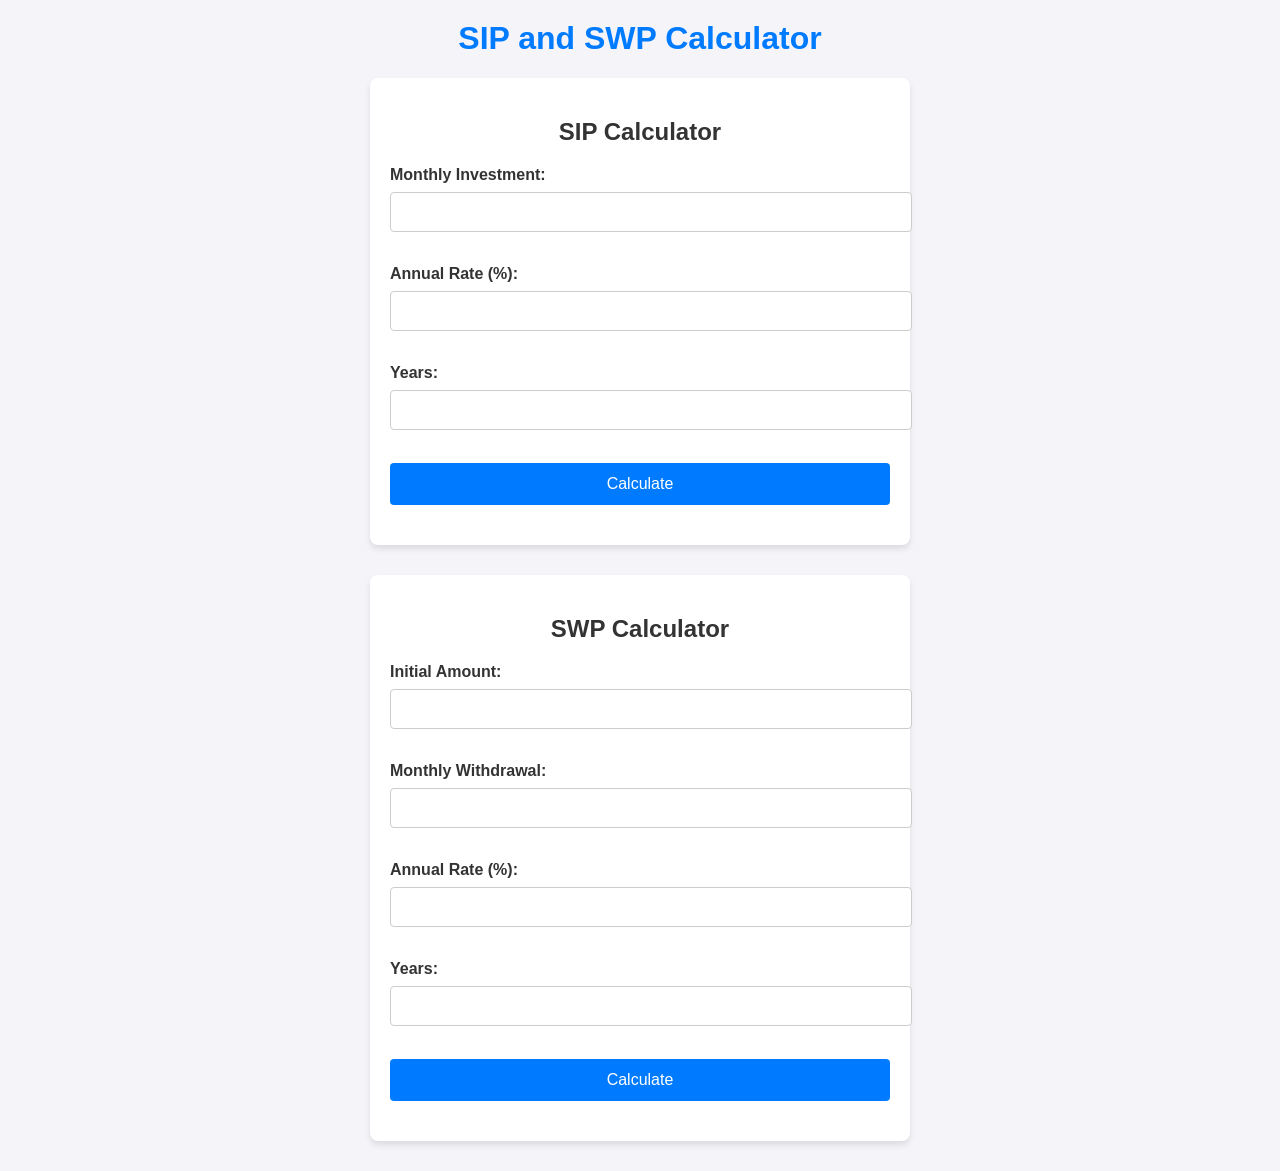
==== index.html @ c5daf8e5 "Update index.html" ====
<!DOCTYPE html>
<html lang="en">
<head>
    <meta charset="UTF-8">
    <meta name="viewport" content="width=device-width, initial-scale=1.0">
    <title>SIP and SWP Calculator</title>
    <style>
        /* Paste the CSS code here */
        body {
            font-family: Arial, sans-serif;
            background-color: #f4f4f9;
            color: #333;
            margin: 0;
            padding: 0;
            display: flex;
            flex-direction: column;
            align-items: center;
            min-height: 100vh;
        }

        h1 {
            text-align: center;
            color: #007BFF;
            margin-top: 20px;
        }

        h2 {
            text-align: center;
            color: #333;
            margin-bottom: 20px;
        }

        .calculator {
            background-color: #fff;
            padding: 20px;
            border-radius: 8px;
            box-shadow: 0 4px 6px rgba(0, 0, 0, 0.1);
            width: 100%;
            max-width: 500px;
            margin-bottom: 30px;
        }

        label {
            display: block;
            margin-bottom: 8px;
            font-weight: bold;
        }

        input[type="number"] {
            width: 100%;
            padding: 10px;
            margin-bottom: 15px;
            border: 1px solid #ccc;
            border-radius: 4px;
            font-size: 16px;
        }

        button {
            width: 100%;
            padding: 12px;
            background-color: #007BFF;
            color: #fff;
            border: none;
            border-radius: 4px;
            font-size: 16px;
            cursor: pointer;
            transition: background-color 0.3s ease;
        }

        button:hover {
            background-color: #0056b3;
        }

        p {
            text-align: center;
            font-size: 18px;
            margin-top: 20px;
            color: #28a745;
        }
    </style>
</head>
<body>
    <h1>SIP and SWP Calculator</h1>

    <!-- SIP Calculator -->
    <div class="calculator">
        <h2>SIP Calculator</h2>
        <form id="sip-form">
            <label for="monthly-investment">Monthly Investment:</label>
            <input type="number" id="monthly-investment"><br><br>
            <label for="annual-rate">Annual Rate (%):</label>
            <input type="number" id="annual-rate"><br><br>
            <label for="years">Years:</label>
            <input type="number" id="years"><br><br>
            <button type="button" onclick="calculateSIP()">Calculate</button>
        </form>
        <p id="sip-result"></p>
    </div>

    <!-- SWP Calculator -->
    <div class="calculator">
        <h2>SWP Calculator</h2>
        <form id="swp-form">
            <label for="initial-amount">Initial Amount:</label>
            <input type="number" id="initial-amount"><br><br>
            <label for="monthly-withdrawal">Monthly Withdrawal:</label>
            <input type="number" id="monthly-withdrawal"><br><br>
            <label for="annual-rate-swp">Annual Rate (%):</label>
            <input type="number" id="annual-rate-swp"><br><br>
            <label for="years-swp">Years:</label>
            <input type="number" id="years-swp"><br><br>
            <button type="button" onclick="calculateSWP()">Calculate</button>
        </form>
        <p id="swp-result"></p>
    </div>

    <script>
        function calculateSIP() {
            const monthlyInvestment = parseFloat(document.getElementById('monthly-investment').value);
            const annualRate = parseFloat(document.getElementById('annual-rate').value) / 100;
            const years = parseInt(document.getElementById('years').value);

            const months = years * 12;
            const monthlyRate = annualRate / 12;
            const futureValue = monthlyInvestment * (((1 + monthlyRate) ** months - 1) / monthlyRate) * (1 + monthlyRate);

            document.getElementById('sip-result').innerText = 'Future value of your SIP investment: ₹' + futureValue.toFixed(2);
        }

        function calculateSWP() {
            const initialAmount = parseFloat(document.getElementById('initial-amount').value);
            const monthlyWithdrawal = parseFloat(document.getElementById('monthly-withdrawal').value);
            const annualRate = parseFloat(document.getElementById('annual-rate-swp').value) / 100;
            const years = parseInt(document.getElementById('years-swp').value);

            let remainingCorpus = initialAmount;
            const months = years * 12;
            const monthlyRate = annualRate / 12;

            for (let i = 0; i < months; i++) {
                remainingCorpus = remainingCorpus * (1 + monthlyRate) - monthlyWithdrawal;
            }

            document.getElementById('swp-result').innerText = 'Remaining corpus after SWP: ₹' + remainingCorpus.toFixed(2);
        }
    </script>
</body>
</html>
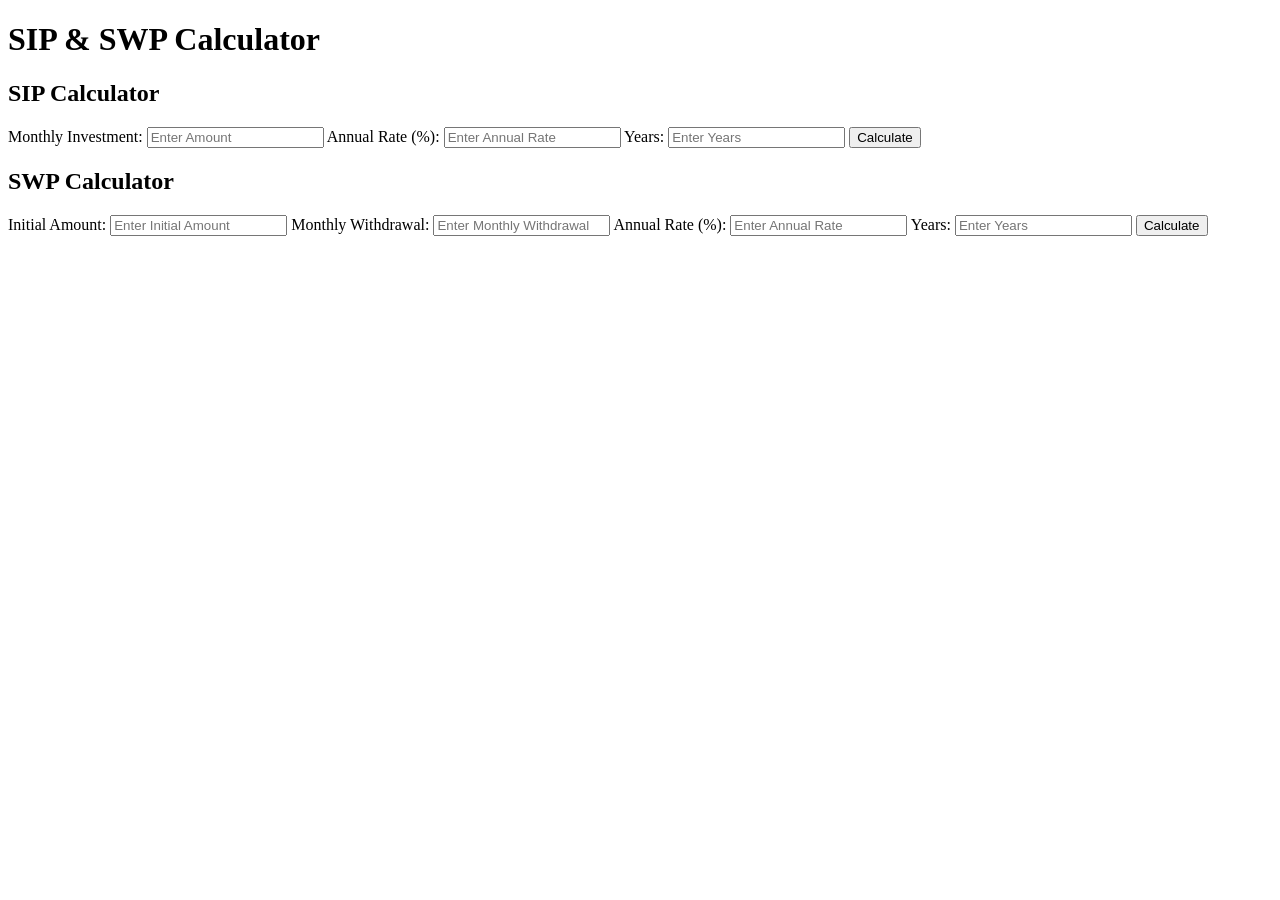
==== commit 0dab2a3f: "Update index.html" ====
--- a/index.html
+++ b/index.html
@@ -3,146 +3,60 @@
 <head>
     <meta charset="UTF-8">
     <meta name="viewport" content="width=device-width, initial-scale=1.0">
-    <title>SIP and SWP Calculator</title>
-    <style>
-        /* Paste the CSS code here */
-        body {
-            font-family: Arial, sans-serif;
-            background-color: #f4f4f9;
-            color: #333;
-            margin: 0;
-            padding: 0;
-            display: flex;
-            flex-direction: column;
-            align-items: center;
-            min-height: 100vh;
-        }
-
-        h1 {
-            text-align: center;
-            color: #007BFF;
-            margin-top: 20px;
-        }
-
-        h2 {
-            text-align: center;
-            color: #333;
-            margin-bottom: 20px;
-        }
-
-        .calculator {
-            background-color: #fff;
-            padding: 20px;
-            border-radius: 8px;
-            box-shadow: 0 4px 6px rgba(0, 0, 0, 0.1);
-            width: 100%;
-            max-width: 500px;
-            margin-bottom: 30px;
-        }
-
-        label {
-            display: block;
-            margin-bottom: 8px;
-            font-weight: bold;
-        }
-
-        input[type="number"] {
-            width: 100%;
-            padding: 10px;
-            margin-bottom: 15px;
-            border: 1px solid #ccc;
-            border-radius: 4px;
-            font-size: 16px;
-        }
-
-        button {
-            width: 100%;
-            padding: 12px;
-            background-color: #007BFF;
-            color: #fff;
-            border: none;
-            border-radius: 4px;
-            font-size: 16px;
-            cursor: pointer;
-            transition: background-color 0.3s ease;
-        }
-
-        button:hover {
-            background-color: #0056b3;
-        }
-
-        p {
-            text-align: center;
-            font-size: 18px;
-            margin-top: 20px;
-            color: #28a745;
-        }
-    </style>
+    <title>SIP & SWP Calculator</title>
+    <link rel="stylesheet" href="style.css">
 </head>
 <body>
-    <h1>SIP and SWP Calculator</h1>
 
-    <!-- SIP Calculator -->
-    <div class="calculator">
-        <h2>SIP Calculator</h2>
-        <form id="sip-form">
-            <label for="monthly-investment">Monthly Investment:</label>
-            <input type="number" id="monthly-investment"><br><br>
-            <label for="annual-rate">Annual Rate (%):</label>
-            <input type="number" id="annual-rate"><br><br>
-            <label for="years">Years:</label>
-            <input type="number" id="years"><br><br>
-            <button type="button" onclick="calculateSIP()">Calculate</button>
-        </form>
-        <p id="sip-result"></p>
+    <!-- Header -->
+    <header>
+        <h1>SIP & SWP Calculator</h1>
+    </header>
+
+    <div class="container">
+        <!-- SIP Calculator -->
+        <div class="calculator">
+            <h2>SIP Calculator</h2>
+            <form id="sip-form">
+                <label for="monthly-investment">Monthly Investment:</label>
+                <input type="number" id="monthly-investment" placeholder="Enter Amount">
+                
+                <label for="annual-rate">Annual Rate (%):</label>
+                <input type="number" id="annual-rate" placeholder="Enter Annual Rate">
+                
+                <label for="years">Years:</label>
+                <input type="number" id="years" placeholder="Enter Years">
+
+                <button type="button" onclick="calculateSIP()">Calculate</button>
+            </form>
+            <p id="sip-result" class="result"></p>
+            <p id="sip-error" class="error"></p>
+        </div>
+
+        <!-- SWP Calculator -->
+        <div class="calculator">
+            <h2>SWP Calculator</h2>
+            <form id="swp-form">
+                <label for="initial-amount">Initial Amount:</label>
+                <input type="number" id="initial-amount" placeholder="Enter Initial Amount">
+                
+                <label for="monthly-withdrawal">Monthly Withdrawal:</label>
+                <input type="number" id="monthly-withdrawal" placeholder="Enter Monthly Withdrawal">
+                
+                <label for="annual-rate-swp">Annual Rate (%):</label>
+                <input type="number" id="annual-rate-swp" placeholder="Enter Annual Rate">
+                
+                <label for="years-swp">Years:</label>
+                <input type="number" id="years-swp" placeholder="Enter Years">
+
+                <button type="button" onclick="calculateSWP()">Calculate</button>
+            </form>
+            <p id="swp-result" class="result"></p>
+            <p id="swp-error" class="error"></p>
+        </div>
     </div>
 
-    <!-- SWP Calculator -->
-    <div class="calculator">
-        <h2>SWP Calculator</h2>
-        <form id="swp-form">
-            <label for="initial-amount">Initial Amount:</label>
-            <input type="number" id="initial-amount"><br><br>
-            <label for="monthly-withdrawal">Monthly Withdrawal:</label>
-            <input type="number" id="monthly-withdrawal"><br><br>
-            <label for="annual-rate-swp">Annual Rate (%):</label>
-            <input type="number" id="annual-rate-swp"><br><br>
-            <label for="years-swp">Years:</label>
-            <input type="number" id="years-swp"><br><br>
-            <button type="button" onclick="calculateSWP()">Calculate</button>
-        </form>
-        <p id="swp-result"></p>
-    </div>
+    <script src="script.js"></script>
 
-    <script>
-        function calculateSIP() {
-            const monthlyInvestment = parseFloat(document.getElementById('monthly-investment').value);
-            const annualRate = parseFloat(document.getElementById('annual-rate').value) / 100;
-            const years = parseInt(document.getElementById('years').value);
-
-            const months = years * 12;
-            const monthlyRate = annualRate / 12;
-            const futureValue = monthlyInvestment * (((1 + monthlyRate) ** months - 1) / monthlyRate) * (1 + monthlyRate);
-
-            document.getElementById('sip-result').innerText = 'Future value of your SIP investment: ₹' + futureValue.toFixed(2);
-        }
-
-        function calculateSWP() {
-            const initialAmount = parseFloat(document.getElementById('initial-amount').value);
-            const monthlyWithdrawal = parseFloat(document.getElementById('monthly-withdrawal').value);
-            const annualRate = parseFloat(document.getElementById('annual-rate-swp').value) / 100;
-            const years = parseInt(document.getElementById('years-swp').value);
-
-            let remainingCorpus = initialAmount;
-            const months = years * 12;
-            const monthlyRate = annualRate / 12;
-
-            for (let i = 0; i < months; i++) {
-                remainingCorpus = remainingCorpus * (1 + monthlyRate) - monthlyWithdrawal;
-            }
-
-            document.getElementById('swp-result').innerText = 'Remaining corpus after SWP: ₹' + remainingCorpus.toFixed(2);
-        }
-    </script>
 </body>
 </html>
